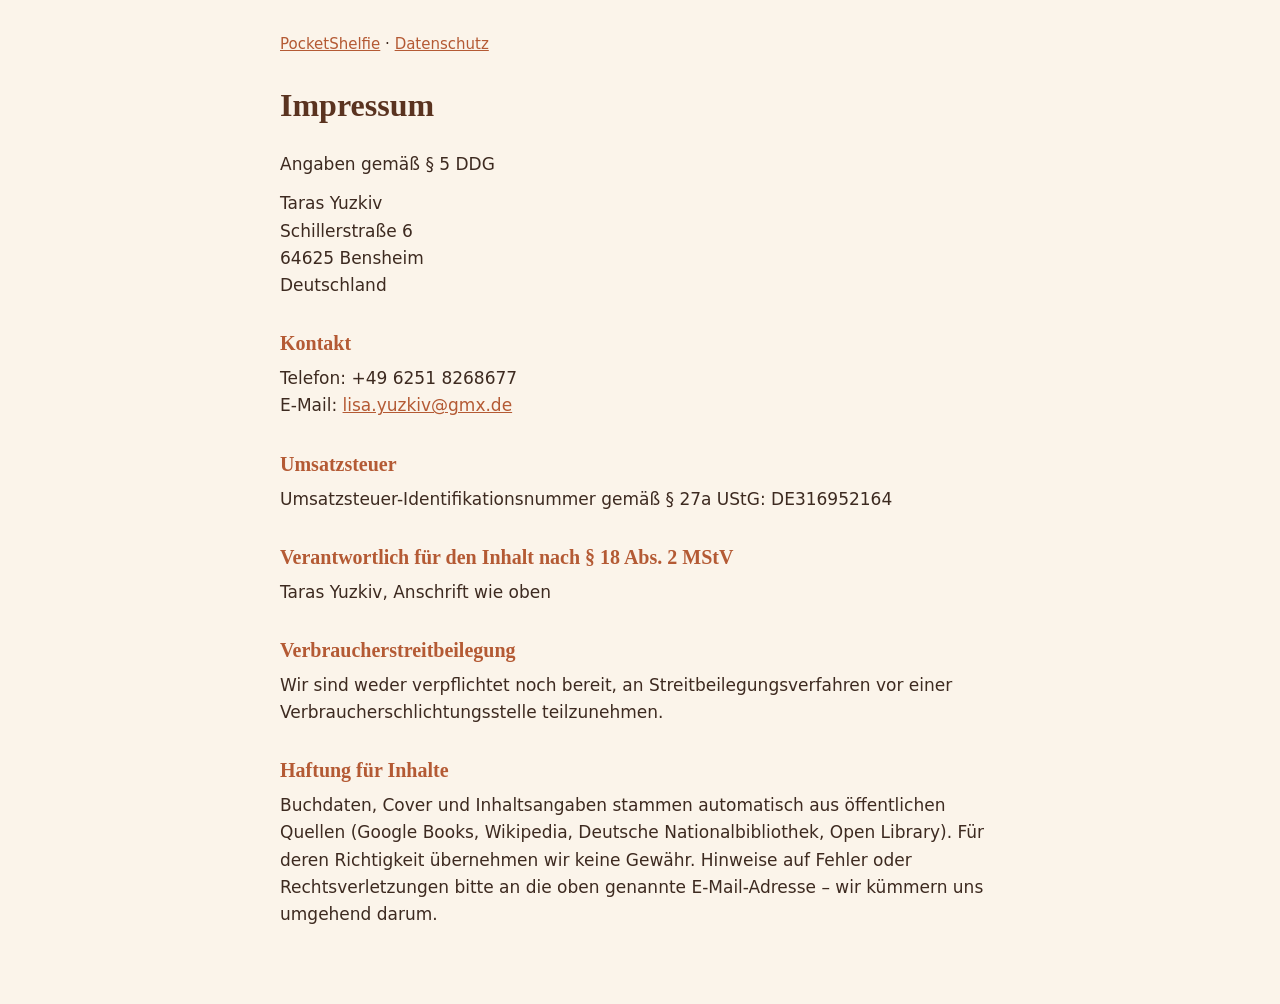
==== impressum.html @ cc9488be "Impressum und Datenschutzerklärung PocketShelfie Co-Authored-By: Claude Opus 5.5 <noreply@anthropic." ====
<!doctype html><html lang="de"><head><meta charset="utf-8"><meta name="viewport" content="width=device-width,initial-scale=1"><title>Impressum – PocketShelfie</title><link rel="stylesheet" href="style.css"></head><body><main>
<nav><a href="index.html">PocketShelfie</a> · <a href="datenschutz.html">Datenschutz</a></nav>
<h1>Impressum</h1>
<p>Angaben gemäß § 5 DDG</p>
<p>Taras Yuzkiv<br>Schillerstraße 6<br>64625 Bensheim<br>Deutschland</p>
<h2>Kontakt</h2>
<p>Telefon: +49 6251 8268677<br>E-Mail: <a href="mailto:lisa.yuzkiv@gmx.de">lisa.yuzkiv@gmx.de</a></p>
<h2>Umsatzsteuer</h2>
<p>Umsatzsteuer-Identifikationsnummer gemäß § 27a UStG: DE316952164</p>
<h2>Verantwortlich für den Inhalt nach § 18 Abs. 2 MStV</h2>
<p>Taras Yuzkiv, Anschrift wie oben</p>
<h2>Verbraucherstreitbeilegung</h2>
<p>Wir sind weder verpflichtet noch bereit, an Streitbeilegungsverfahren vor einer Verbraucherschlichtungsstelle teilzunehmen.</p>
<h2>Haftung für Inhalte</h2>
<p>Buchdaten, Cover und Inhaltsangaben stammen automatisch aus öffentlichen Quellen (Google Books, Wikipedia, Deutsche Nationalbibliothek, Open Library). Für deren Richtigkeit übernehmen wir keine Gewähr. Hinweise auf Fehler oder Rechtsverletzungen bitte an die oben genannte E-Mail-Adresse – wir kümmern uns umgehend darum.</p>
</main></body></html>
---- style.css ----
body{margin:0;background:#fbf4ea;color:#3d2a20;font:17px/1.6 system-ui,-apple-system,"Segoe UI",Roboto,sans-serif}
main{max-width:720px;margin:0 auto;padding:32px 16px 64px}
h1{font-family:Georgia,serif;color:#5a3320;font-size:32px;margin:0 0 20px}
h2{font-family:Georgia,serif;color:#b45a34;font-size:20px;margin:28px 0 6px}
a{color:#b45a34}nav{margin-bottom:24px;font-size:15px}p{margin:0 0 12px}
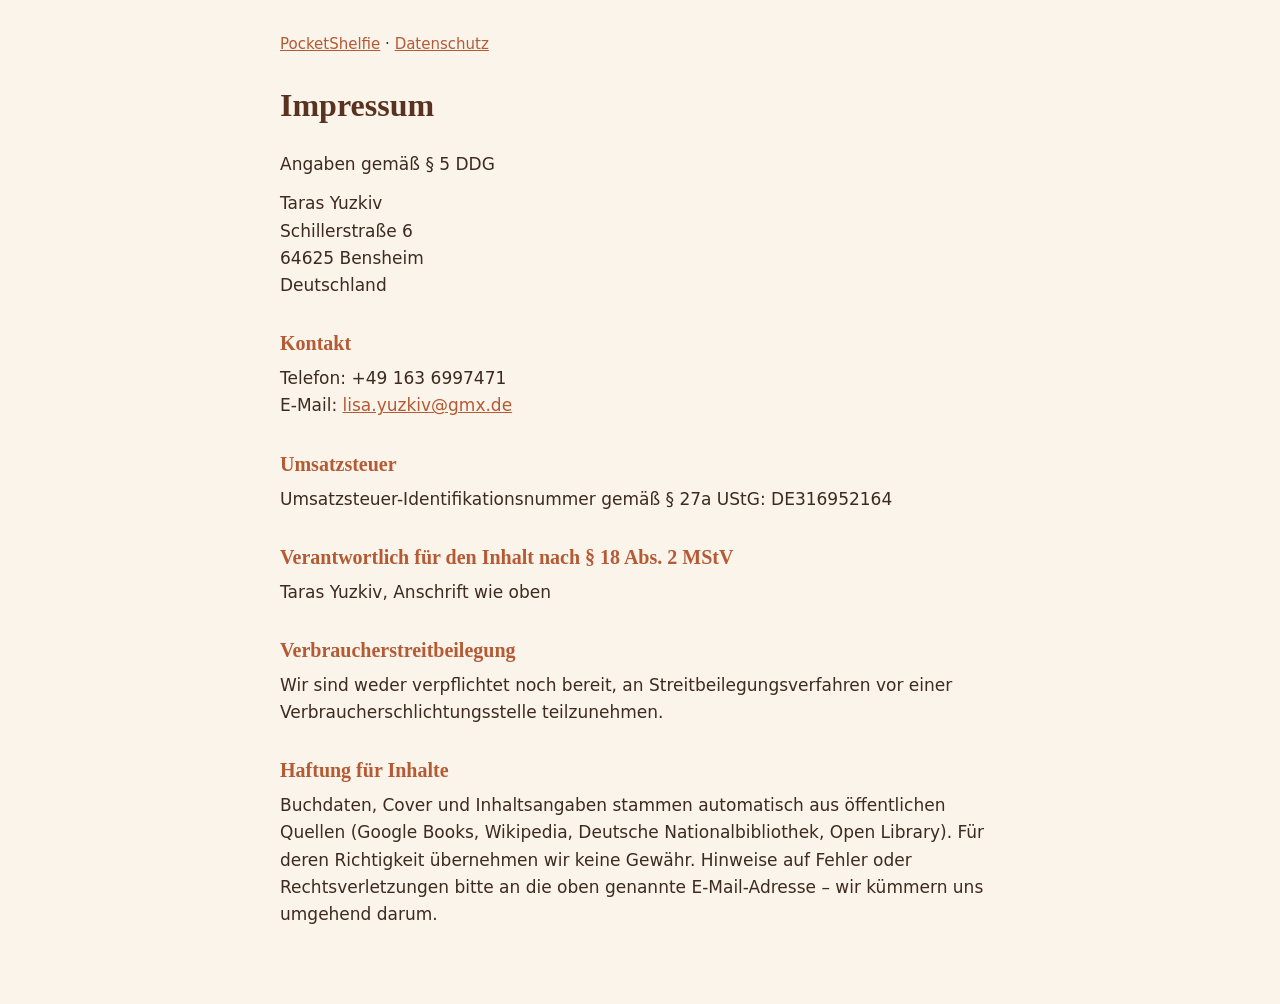
==== commit 21424fd1: "Impressum: neue Telefonnummer Co-Authored-By: Claude Opus 5.5 <noreply@anthropic.com>" ====
--- a/impressum.html
+++ b/impressum.html
@@ -4,7 +4,7 @@
 <p>Angaben gemäß § 5 DDG</p>
 <p>Taras Yuzkiv<br>Schillerstraße 6<br>64625 Bensheim<br>Deutschland</p>
 <h2>Kontakt</h2>
-<p>Telefon: +49 6251 8268677<br>E-Mail: <a href="mailto:lisa.yuzkiv@gmx.de">lisa.yuzkiv@gmx.de</a></p>
+<p>Telefon: +49 163 6997471<br>E-Mail: <a href="mailto:lisa.yuzkiv@gmx.de">lisa.yuzkiv@gmx.de</a></p>
 <h2>Umsatzsteuer</h2>
 <p>Umsatzsteuer-Identifikationsnummer gemäß § 27a UStG: DE316952164</p>
 <h2>Verantwortlich für den Inhalt nach § 18 Abs. 2 MStV</h2>
